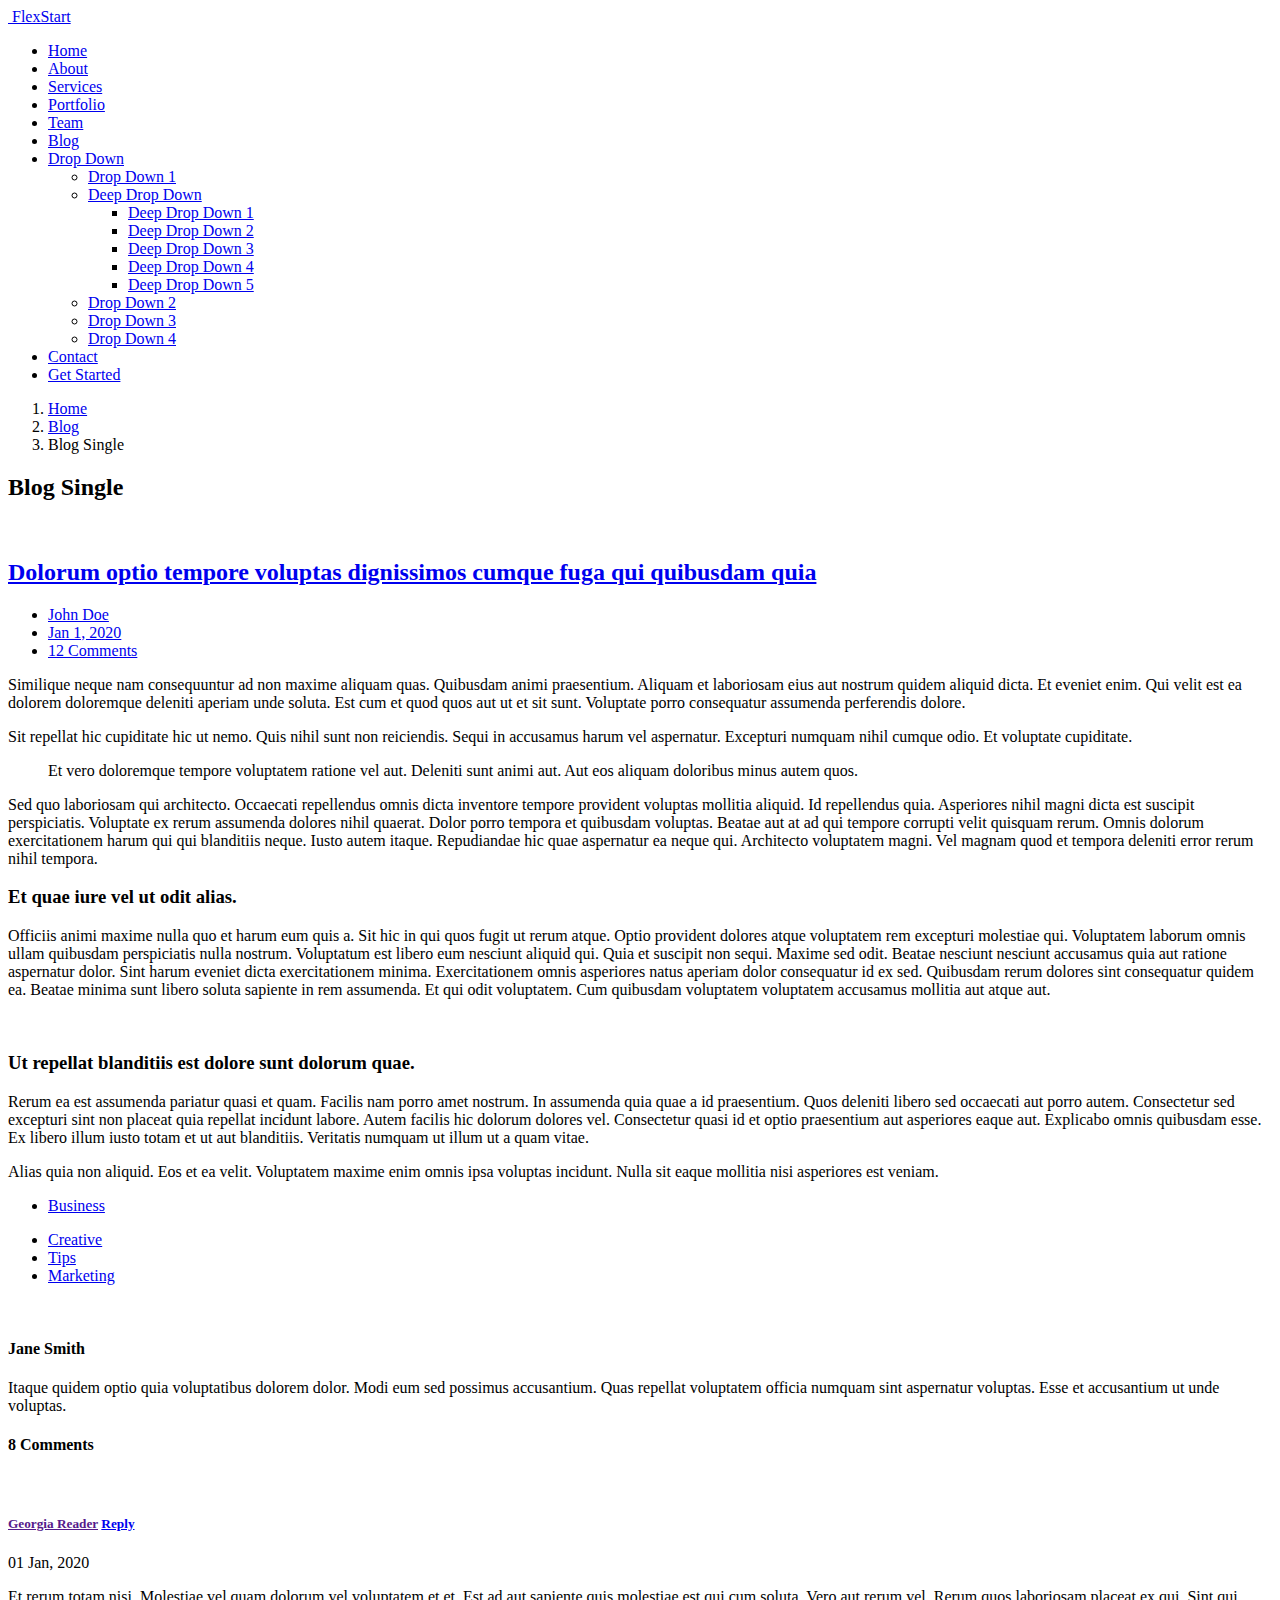
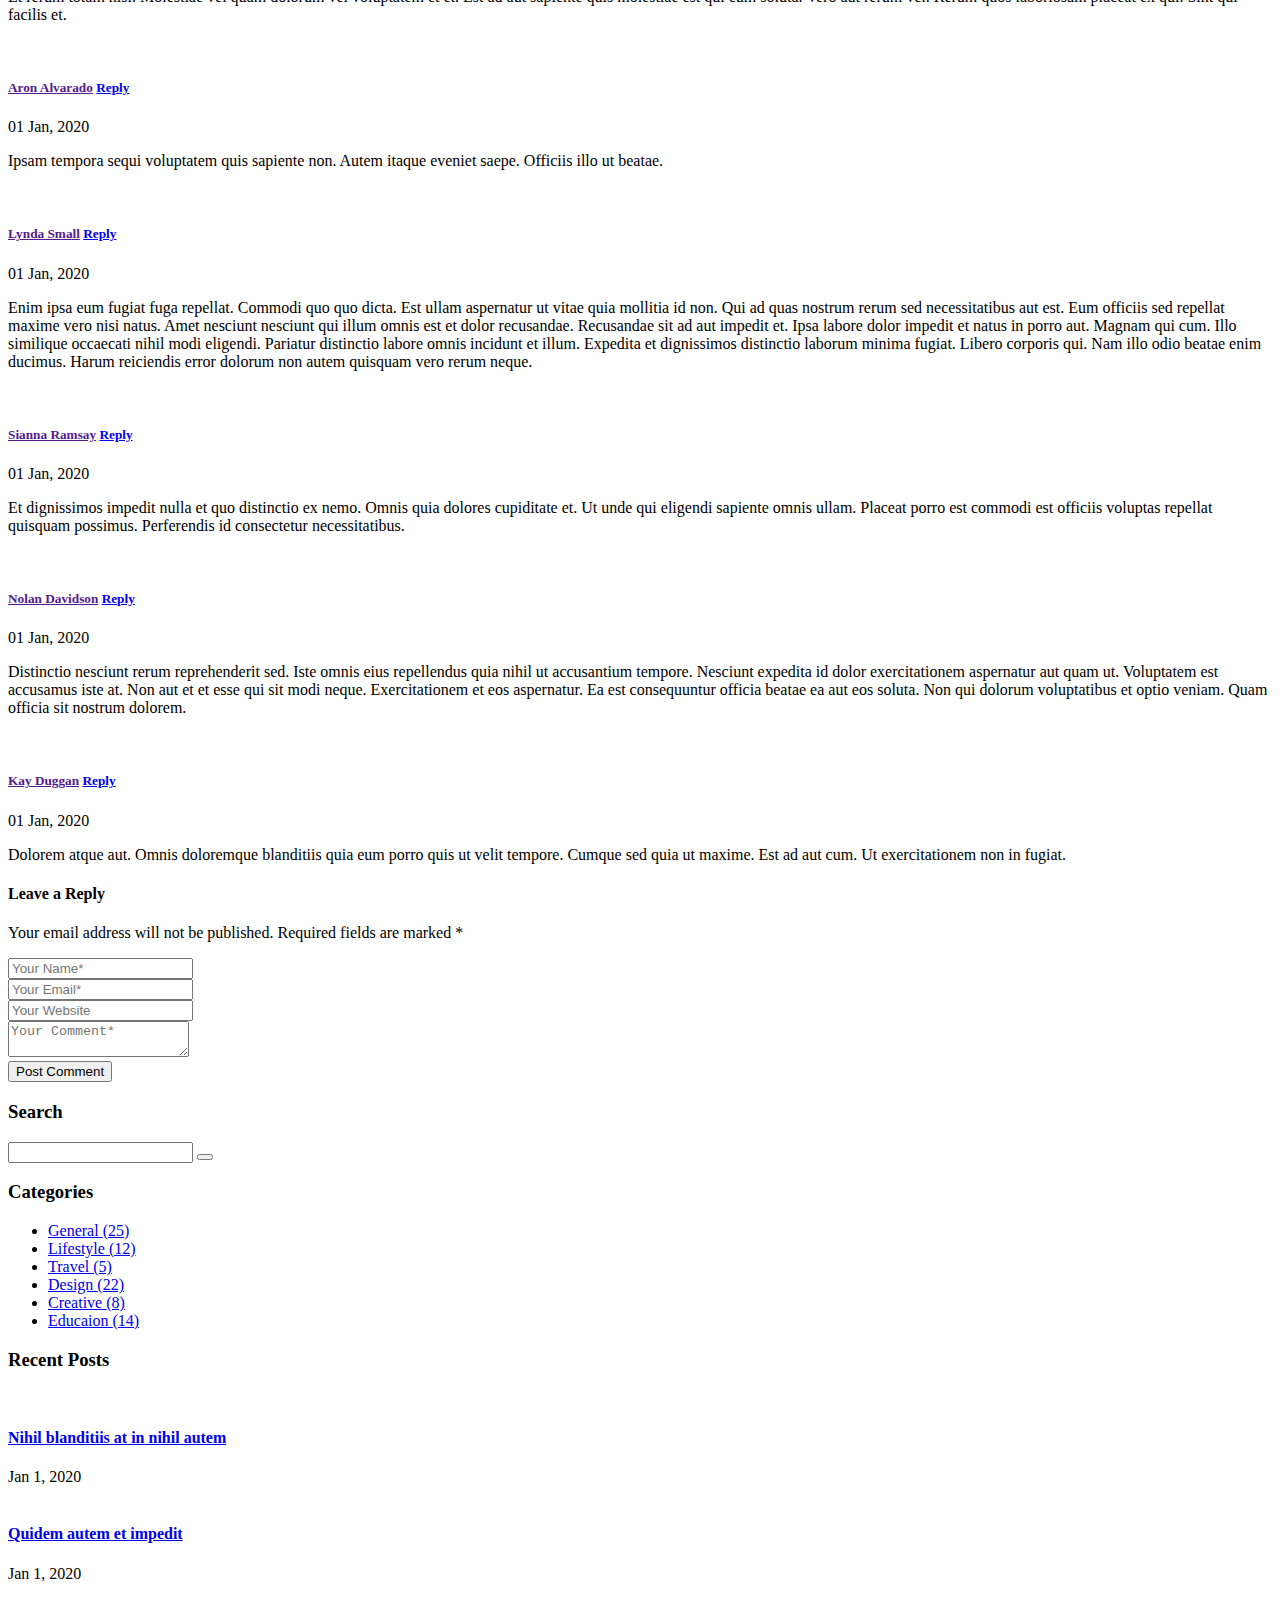
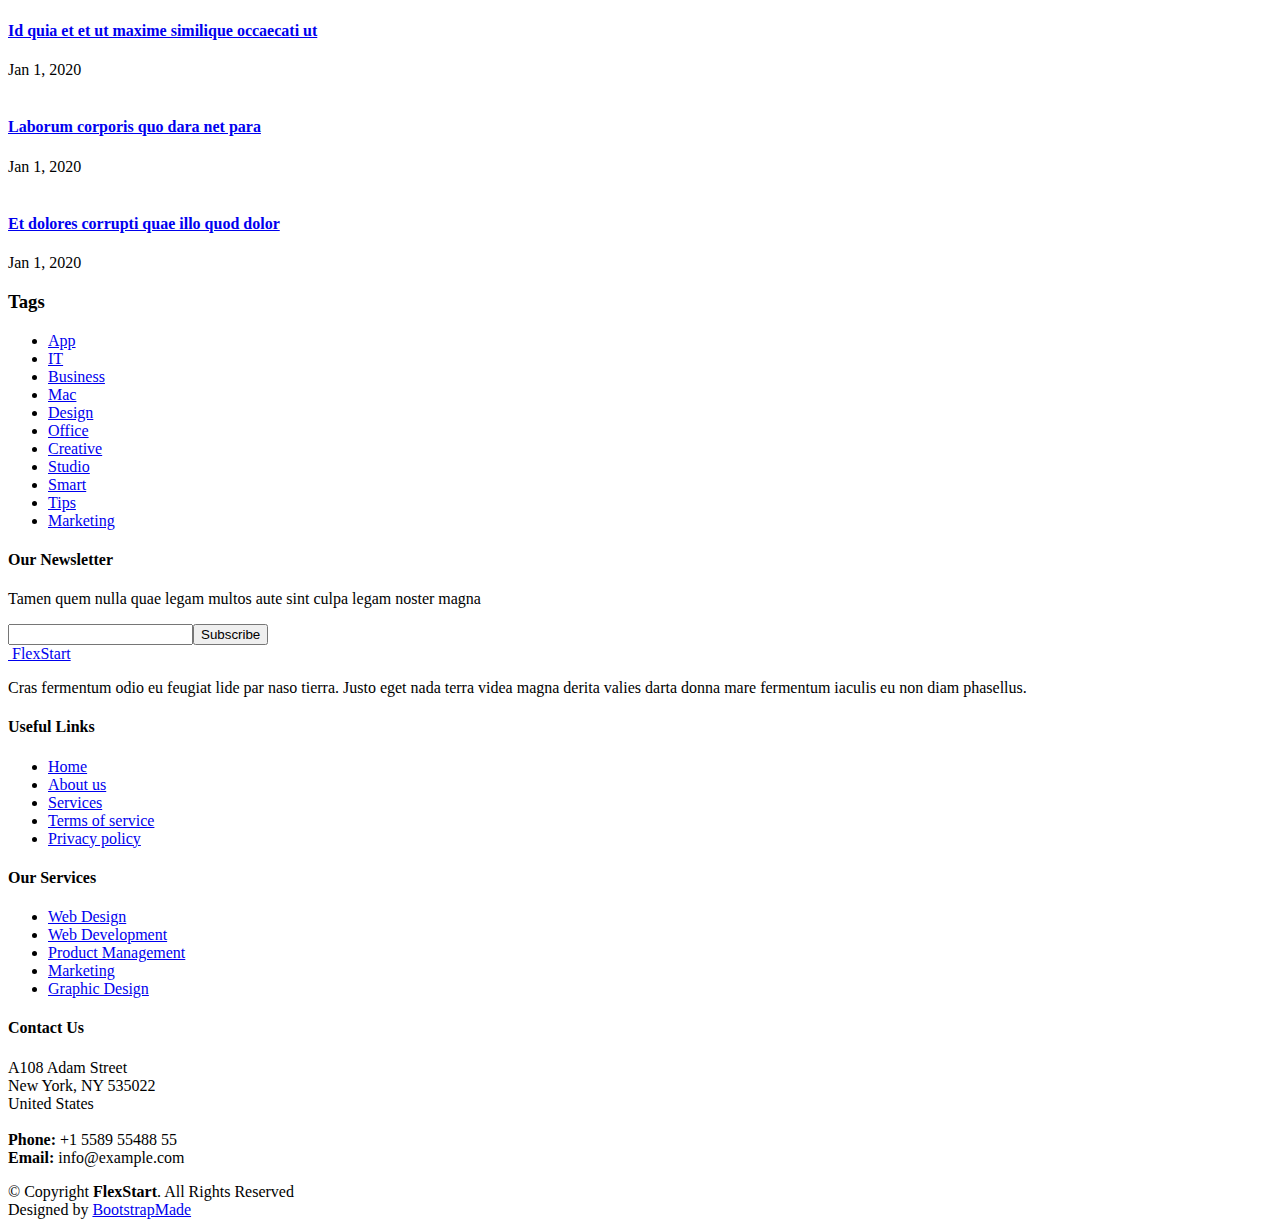
==== blog-single.html @ 3e629d36 "Add files via upload" ====
<!DOCTYPE html>
<html lang="en">

<head>
  <meta charset="utf-8">
  <meta content="width=device-width, initial-scale=1.0" name="viewport">

  <title>Blog Single - FlexStart Bootstrap Template</title>
  <meta content="" name="description">
  <meta content="" name="keywords">

  <!-- Favicons -->
  <link href="assets/img/favicon.png" rel="icon">
  <link href="assets/img/apple-touch-icon.png" rel="apple-touch-icon">

  <!-- Google Fonts -->
  <link href="https://fonts.googleapis.com/css?family=Open+Sans:300,300i,400,400i,600,600i,700,700i|Nunito:300,300i,400,400i,600,600i,700,700i|Poppins:300,300i,400,400i,500,500i,600,600i,700,700i" rel="stylesheet">

  <!-- Vendor CSS Files -->
  <link href="assets/vendor/aos/aos.css" rel="stylesheet">
  <link href="assets/vendor/bootstrap/css/bootstrap.min.css" rel="stylesheet">
  <link href="assets/vendor/bootstrap-icons/bootstrap-icons.css" rel="stylesheet">
  <link href="assets/vendor/glightbox/css/glightbox.min.css" rel="stylesheet">
  <link href="assets/vendor/remixicon/remixicon.css" rel="stylesheet">
  <link href="assets/vendor/swiper/swiper-bundle.min.css" rel="stylesheet">

  <!-- Template Main CSS File -->
  <link href="assets/css/style.css" rel="stylesheet">

  <!-- =======================================================
  * Template Name: FlexStart
  * Updated: Mar 10 2023 with Bootstrap v5.2.3
  * Template URL: https://bootstrapmade.com/flexstart-bootstrap-startup-template/
  * Author: BootstrapMade.com
  * License: https://bootstrapmade.com/license/
  ======================================================== -->
</head>

<body>

  <!-- ======= Header ======= -->
  <header id="header" class="header fixed-top">
    <div class="container-fluid container-xl d-flex align-items-center justify-content-between">

      <a href="index.html" class="logo d-flex align-items-center">
        <img src="assets/img/logo.png" alt="">
        <span>FlexStart</span>
      </a>

      <nav id="navbar" class="navbar">
        <ul>
          <li><a class="nav-link scrollto " href="#hero">Home</a></li>
          <li><a class="nav-link scrollto" href="#about">About</a></li>
          <li><a class="nav-link scrollto" href="#services">Services</a></li>
          <li><a class="nav-link scrollto" href="#portfolio">Portfolio</a></li>
          <li><a class="nav-link scrollto" href="#team">Team</a></li>
          <li><a class="active" href="blog.html">Blog</a></li>
          <li class="dropdown"><a href="#"><span>Drop Down</span> <i class="bi bi-chevron-down"></i></a>
            <ul>
              <li><a href="#">Drop Down 1</a></li>
              <li class="dropdown"><a href="#"><span>Deep Drop Down</span> <i class="bi bi-chevron-right"></i></a>
                <ul>
                  <li><a href="#">Deep Drop Down 1</a></li>
                  <li><a href="#">Deep Drop Down 2</a></li>
                  <li><a href="#">Deep Drop Down 3</a></li>
                  <li><a href="#">Deep Drop Down 4</a></li>
                  <li><a href="#">Deep Drop Down 5</a></li>
                </ul>
              </li>
              <li><a href="#">Drop Down 2</a></li>
              <li><a href="#">Drop Down 3</a></li>
              <li><a href="#">Drop Down 4</a></li>
            </ul>
          </li>
          <li><a class="nav-link scrollto" href="#contact">Contact</a></li>
          <li><a class="getstarted scrollto" href="#about">Get Started</a></li>
        </ul>
        <i class="bi bi-list mobile-nav-toggle"></i>
      </nav><!-- .navbar -->

    </div>
  </header><!-- End Header -->

  <main id="main">

    <!-- ======= Breadcrumbs ======= -->
    <section class="breadcrumbs">
      <div class="container">

        <ol>
          <li><a href="index.html">Home</a></li>
          <li><a href="blog.html">Blog</a></li>
          <li>Blog Single</li>
        </ol>
        <h2>Blog Single</h2>

      </div>
    </section><!-- End Breadcrumbs -->

    <!-- ======= Blog Single Section ======= -->
    <section id="blog" class="blog">
      <div class="container" data-aos="fade-up">

        <div class="row">

          <div class="col-lg-8 entries">

            <article class="entry entry-single">

              <div class="entry-img">
                <img src="assets/img/blog/blog-1.jpg" alt="" class="img-fluid">
              </div>

              <h2 class="entry-title">
                <a href="blog-single.html">Dolorum optio tempore voluptas dignissimos cumque fuga qui quibusdam quia</a>
              </h2>

              <div class="entry-meta">
                <ul>
                  <li class="d-flex align-items-center"><i class="bi bi-person"></i> <a href="blog-single.html">John Doe</a></li>
                  <li class="d-flex align-items-center"><i class="bi bi-clock"></i> <a href="blog-single.html"><time datetime="2020-01-01">Jan 1, 2020</time></a></li>
                  <li class="d-flex align-items-center"><i class="bi bi-chat-dots"></i> <a href="blog-single.html">12 Comments</a></li>
                </ul>
              </div>

              <div class="entry-content">
                <p>
                  Similique neque nam consequuntur ad non maxime aliquam quas. Quibusdam animi praesentium. Aliquam et laboriosam eius aut nostrum quidem aliquid dicta.
                  Et eveniet enim. Qui velit est ea dolorem doloremque deleniti aperiam unde soluta. Est cum et quod quos aut ut et sit sunt. Voluptate porro consequatur assumenda perferendis dolore.
                </p>

                <p>
                  Sit repellat hic cupiditate hic ut nemo. Quis nihil sunt non reiciendis. Sequi in accusamus harum vel aspernatur. Excepturi numquam nihil cumque odio. Et voluptate cupiditate.
                </p>

                <blockquote>
                  <p>
                    Et vero doloremque tempore voluptatem ratione vel aut. Deleniti sunt animi aut. Aut eos aliquam doloribus minus autem quos.
                  </p>
                </blockquote>

                <p>
                  Sed quo laboriosam qui architecto. Occaecati repellendus omnis dicta inventore tempore provident voluptas mollitia aliquid. Id repellendus quia. Asperiores nihil magni dicta est suscipit perspiciatis. Voluptate ex rerum assumenda dolores nihil quaerat.
                  Dolor porro tempora et quibusdam voluptas. Beatae aut at ad qui tempore corrupti velit quisquam rerum. Omnis dolorum exercitationem harum qui qui blanditiis neque.
                  Iusto autem itaque. Repudiandae hic quae aspernatur ea neque qui. Architecto voluptatem magni. Vel magnam quod et tempora deleniti error rerum nihil tempora.
                </p>

                <h3>Et quae iure vel ut odit alias.</h3>
                <p>
                  Officiis animi maxime nulla quo et harum eum quis a. Sit hic in qui quos fugit ut rerum atque. Optio provident dolores atque voluptatem rem excepturi molestiae qui. Voluptatem laborum omnis ullam quibusdam perspiciatis nulla nostrum. Voluptatum est libero eum nesciunt aliquid qui.
                  Quia et suscipit non sequi. Maxime sed odit. Beatae nesciunt nesciunt accusamus quia aut ratione aspernatur dolor. Sint harum eveniet dicta exercitationem minima. Exercitationem omnis asperiores natus aperiam dolor consequatur id ex sed. Quibusdam rerum dolores sint consequatur quidem ea.
                  Beatae minima sunt libero soluta sapiente in rem assumenda. Et qui odit voluptatem. Cum quibusdam voluptatem voluptatem accusamus mollitia aut atque aut.
                </p>
                <img src="assets/img/blog/blog-inside-post.jpg" class="img-fluid" alt="">

                <h3>Ut repellat blanditiis est dolore sunt dolorum quae.</h3>
                <p>
                  Rerum ea est assumenda pariatur quasi et quam. Facilis nam porro amet nostrum. In assumenda quia quae a id praesentium. Quos deleniti libero sed occaecati aut porro autem. Consectetur sed excepturi sint non placeat quia repellat incidunt labore. Autem facilis hic dolorum dolores vel.
                  Consectetur quasi id et optio praesentium aut asperiores eaque aut. Explicabo omnis quibusdam esse. Ex libero illum iusto totam et ut aut blanditiis. Veritatis numquam ut illum ut a quam vitae.
                </p>
                <p>
                  Alias quia non aliquid. Eos et ea velit. Voluptatem maxime enim omnis ipsa voluptas incidunt. Nulla sit eaque mollitia nisi asperiores est veniam.
                </p>

              </div>

              <div class="entry-footer">
                <i class="bi bi-folder"></i>
                <ul class="cats">
                  <li><a href="#">Business</a></li>
                </ul>

                <i class="bi bi-tags"></i>
                <ul class="tags">
                  <li><a href="#">Creative</a></li>
                  <li><a href="#">Tips</a></li>
                  <li><a href="#">Marketing</a></li>
                </ul>
              </div>

            </article><!-- End blog entry -->

            <div class="blog-author d-flex align-items-center">
              <img src="assets/img/blog/blog-author.jpg" class="rounded-circle float-left" alt="">
              <div>
                <h4>Jane Smith</h4>
                <div class="social-links">
                  <a href="https://twitters.com/#"><i class="bi bi-twitter"></i></a>
                  <a href="https://facebook.com/#"><i class="bi bi-facebook"></i></a>
                  <a href="https://instagram.com/#"><i class="biu bi-instagram"></i></a>
                </div>
                <p>
                  Itaque quidem optio quia voluptatibus dolorem dolor. Modi eum sed possimus accusantium. Quas repellat voluptatem officia numquam sint aspernatur voluptas. Esse et accusantium ut unde voluptas.
                </p>
              </div>
            </div><!-- End blog author bio -->

            <div class="blog-comments">

              <h4 class="comments-count">8 Comments</h4>

              <div id="comment-1" class="comment">
                <div class="d-flex">
                  <div class="comment-img"><img src="assets/img/blog/comments-1.jpg" alt=""></div>
                  <div>
                    <h5><a href="">Georgia Reader</a> <a href="#" class="reply"><i class="bi bi-reply-fill"></i> Reply</a></h5>
                    <time datetime="2020-01-01">01 Jan, 2020</time>
                    <p>
                      Et rerum totam nisi. Molestiae vel quam dolorum vel voluptatem et et. Est ad aut sapiente quis molestiae est qui cum soluta.
                      Vero aut rerum vel. Rerum quos laboriosam placeat ex qui. Sint qui facilis et.
                    </p>
                  </div>
                </div>
              </div><!-- End comment #1 -->

              <div id="comment-2" class="comment">
                <div class="d-flex">
                  <div class="comment-img"><img src="assets/img/blog/comments-2.jpg" alt=""></div>
                  <div>
                    <h5><a href="">Aron Alvarado</a> <a href="#" class="reply"><i class="bi bi-reply-fill"></i> Reply</a></h5>
                    <time datetime="2020-01-01">01 Jan, 2020</time>
                    <p>
                      Ipsam tempora sequi voluptatem quis sapiente non. Autem itaque eveniet saepe. Officiis illo ut beatae.
                    </p>
                  </div>
                </div>

                <div id="comment-reply-1" class="comment comment-reply">
                  <div class="d-flex">
                    <div class="comment-img"><img src="assets/img/blog/comments-3.jpg" alt=""></div>
                    <div>
                      <h5><a href="">Lynda Small</a> <a href="#" class="reply"><i class="bi bi-reply-fill"></i> Reply</a></h5>
                      <time datetime="2020-01-01">01 Jan, 2020</time>
                      <p>
                        Enim ipsa eum fugiat fuga repellat. Commodi quo quo dicta. Est ullam aspernatur ut vitae quia mollitia id non. Qui ad quas nostrum rerum sed necessitatibus aut est. Eum officiis sed repellat maxime vero nisi natus. Amet nesciunt nesciunt qui illum omnis est et dolor recusandae.

                        Recusandae sit ad aut impedit et. Ipsa labore dolor impedit et natus in porro aut. Magnam qui cum. Illo similique occaecati nihil modi eligendi. Pariatur distinctio labore omnis incidunt et illum. Expedita et dignissimos distinctio laborum minima fugiat.

                        Libero corporis qui. Nam illo odio beatae enim ducimus. Harum reiciendis error dolorum non autem quisquam vero rerum neque.
                      </p>
                    </div>
                  </div>

                  <div id="comment-reply-2" class="comment comment-reply">
                    <div class="d-flex">
                      <div class="comment-img"><img src="assets/img/blog/comments-4.jpg" alt=""></div>
                      <div>
                        <h5><a href="">Sianna Ramsay</a> <a href="#" class="reply"><i class="bi bi-reply-fill"></i> Reply</a></h5>
                        <time datetime="2020-01-01">01 Jan, 2020</time>
                        <p>
                          Et dignissimos impedit nulla et quo distinctio ex nemo. Omnis quia dolores cupiditate et. Ut unde qui eligendi sapiente omnis ullam. Placeat porro est commodi est officiis voluptas repellat quisquam possimus. Perferendis id consectetur necessitatibus.
                        </p>
                      </div>
                    </div>

                  </div><!-- End comment reply #2-->

                </div><!-- End comment reply #1-->

              </div><!-- End comment #2-->

              <div id="comment-3" class="comment">
                <div class="d-flex">
                  <div class="comment-img"><img src="assets/img/blog/comments-5.jpg" alt=""></div>
                  <div>
                    <h5><a href="">Nolan Davidson</a> <a href="#" class="reply"><i class="bi bi-reply-fill"></i> Reply</a></h5>
                    <time datetime="2020-01-01">01 Jan, 2020</time>
                    <p>
                      Distinctio nesciunt rerum reprehenderit sed. Iste omnis eius repellendus quia nihil ut accusantium tempore. Nesciunt expedita id dolor exercitationem aspernatur aut quam ut. Voluptatem est accusamus iste at.
                      Non aut et et esse qui sit modi neque. Exercitationem et eos aspernatur. Ea est consequuntur officia beatae ea aut eos soluta. Non qui dolorum voluptatibus et optio veniam. Quam officia sit nostrum dolorem.
                    </p>
                  </div>
                </div>

              </div><!-- End comment #3 -->

              <div id="comment-4" class="comment">
                <div class="d-flex">
                  <div class="comment-img"><img src="assets/img/blog/comments-6.jpg" alt=""></div>
                  <div>
                    <h5><a href="">Kay Duggan</a> <a href="#" class="reply"><i class="bi bi-reply-fill"></i> Reply</a></h5>
                    <time datetime="2020-01-01">01 Jan, 2020</time>
                    <p>
                      Dolorem atque aut. Omnis doloremque blanditiis quia eum porro quis ut velit tempore. Cumque sed quia ut maxime. Est ad aut cum. Ut exercitationem non in fugiat.
                    </p>
                  </div>
                </div>

              </div><!-- End comment #4 -->

              <div class="reply-form">
                <h4>Leave a Reply</h4>
                <p>Your email address will not be published. Required fields are marked * </p>
                <form action="">
                  <div class="row">
                    <div class="col-md-6 form-group">
                      <input name="name" type="text" class="form-control" placeholder="Your Name*">
                    </div>
                    <div class="col-md-6 form-group">
                      <input name="email" type="text" class="form-control" placeholder="Your Email*">
                    </div>
                  </div>
                  <div class="row">
                    <div class="col form-group">
                      <input name="website" type="text" class="form-control" placeholder="Your Website">
                    </div>
                  </div>
                  <div class="row">
                    <div class="col form-group">
                      <textarea name="comment" class="form-control" placeholder="Your Comment*"></textarea>
                    </div>
                  </div>
                  <button type="submit" class="btn btn-primary">Post Comment</button>

                </form>

              </div>

            </div><!-- End blog comments -->

          </div><!-- End blog entries list -->

          <div class="col-lg-4">

            <div class="sidebar">

              <h3 class="sidebar-title">Search</h3>
              <div class="sidebar-item search-form">
                <form action="">
                  <input type="text">
                  <button type="submit"><i class="bi bi-search"></i></button>
                </form>
              </div><!-- End sidebar search formn-->

              <h3 class="sidebar-title">Categories</h3>
              <div class="sidebar-item categories">
                <ul>
                  <li><a href="#">General <span>(25)</span></a></li>
                  <li><a href="#">Lifestyle <span>(12)</span></a></li>
                  <li><a href="#">Travel <span>(5)</span></a></li>
                  <li><a href="#">Design <span>(22)</span></a></li>
                  <li><a href="#">Creative <span>(8)</span></a></li>
                  <li><a href="#">Educaion <span>(14)</span></a></li>
                </ul>
              </div><!-- End sidebar categories-->

              <h3 class="sidebar-title">Recent Posts</h3>
              <div class="sidebar-item recent-posts">
                <div class="post-item clearfix">
                  <img src="assets/img/blog/blog-recent-1.jpg" alt="">
                  <h4><a href="blog-single.html">Nihil blanditiis at in nihil autem</a></h4>
                  <time datetime="2020-01-01">Jan 1, 2020</time>
                </div>

                <div class="post-item clearfix">
                  <img src="assets/img/blog/blog-recent-2.jpg" alt="">
                  <h4><a href="blog-single.html">Quidem autem et impedit</a></h4>
                  <time datetime="2020-01-01">Jan 1, 2020</time>
                </div>

                <div class="post-item clearfix">
                  <img src="assets/img/blog/blog-recent-3.jpg" alt="">
                  <h4><a href="blog-single.html">Id quia et et ut maxime similique occaecati ut</a></h4>
                  <time datetime="2020-01-01">Jan 1, 2020</time>
                </div>

                <div class="post-item clearfix">
                  <img src="assets/img/blog/blog-recent-4.jpg" alt="">
                  <h4><a href="blog-single.html">Laborum corporis quo dara net para</a></h4>
                  <time datetime="2020-01-01">Jan 1, 2020</time>
                </div>

                <div class="post-item clearfix">
                  <img src="assets/img/blog/blog-recent-5.jpg" alt="">
                  <h4><a href="blog-single.html">Et dolores corrupti quae illo quod dolor</a></h4>
                  <time datetime="2020-01-01">Jan 1, 2020</time>
                </div>

              </div><!-- End sidebar recent posts-->

              <h3 class="sidebar-title">Tags</h3>
              <div class="sidebar-item tags">
                <ul>
                  <li><a href="#">App</a></li>
                  <li><a href="#">IT</a></li>
                  <li><a href="#">Business</a></li>
                  <li><a href="#">Mac</a></li>
                  <li><a href="#">Design</a></li>
                  <li><a href="#">Office</a></li>
                  <li><a href="#">Creative</a></li>
                  <li><a href="#">Studio</a></li>
                  <li><a href="#">Smart</a></li>
                  <li><a href="#">Tips</a></li>
                  <li><a href="#">Marketing</a></li>
                </ul>
              </div><!-- End sidebar tags-->

            </div><!-- End sidebar -->

          </div><!-- End blog sidebar -->

        </div>

      </div>
    </section><!-- End Blog Single Section -->

  </main><!-- End #main -->

  <!-- ======= Footer ======= -->
  <footer id="footer" class="footer">

    <div class="footer-newsletter">
      <div class="container">
        <div class="row justify-content-center">
          <div class="col-lg-12 text-center">
            <h4>Our Newsletter</h4>
            <p>Tamen quem nulla quae legam multos aute sint culpa legam noster magna</p>
          </div>
          <div class="col-lg-6">
            <form action="" method="post">
              <input type="email" name="email"><input type="submit" value="Subscribe">
            </form>
          </div>
        </div>
      </div>
    </div>

    <div class="footer-top">
      <div class="container">
        <div class="row gy-4">
          <div class="col-lg-5 col-md-12 footer-info">
            <a href="index.html" class="logo d-flex align-items-center">
              <img src="assets/img/logo.png" alt="">
              <span>FlexStart</span>
            </a>
            <p>Cras fermentum odio eu feugiat lide par naso tierra. Justo eget nada terra videa magna derita valies darta donna mare fermentum iaculis eu non diam phasellus.</p>
            <div class="social-links mt-3">
              <a href="#" class="twitter"><i class="bi bi-twitter"></i></a>
              <a href="#" class="facebook"><i class="bi bi-facebook"></i></a>
              <a href="#" class="instagram"><i class="bi bi-instagram"></i></a>
              <a href="#" class="linkedin"><i class="bi bi-linkedin"></i></a>
            </div>
          </div>

          <div class="col-lg-2 col-6 footer-links">
            <h4>Useful Links</h4>
            <ul>
              <li><i class="bi bi-chevron-right"></i> <a href="#">Home</a></li>
              <li><i class="bi bi-chevron-right"></i> <a href="#">About us</a></li>
              <li><i class="bi bi-chevron-right"></i> <a href="#">Services</a></li>
              <li><i class="bi bi-chevron-right"></i> <a href="#">Terms of service</a></li>
              <li><i class="bi bi-chevron-right"></i> <a href="#">Privacy policy</a></li>
            </ul>
          </div>

          <div class="col-lg-2 col-6 footer-links">
            <h4>Our Services</h4>
            <ul>
              <li><i class="bi bi-chevron-right"></i> <a href="#">Web Design</a></li>
              <li><i class="bi bi-chevron-right"></i> <a href="#">Web Development</a></li>
              <li><i class="bi bi-chevron-right"></i> <a href="#">Product Management</a></li>
              <li><i class="bi bi-chevron-right"></i> <a href="#">Marketing</a></li>
              <li><i class="bi bi-chevron-right"></i> <a href="#">Graphic Design</a></li>
            </ul>
          </div>

          <div class="col-lg-3 col-md-12 footer-contact text-center text-md-start">
            <h4>Contact Us</h4>
            <p>
              A108 Adam Street <br>
              New York, NY 535022<br>
              United States <br><br>
              <strong>Phone:</strong> +1 5589 55488 55<br>
              <strong>Email:</strong> info@example.com<br>
            </p>

          </div>

        </div>
      </div>
    </div>

    <div class="container">
      <div class="copyright">
        &copy; Copyright <strong><span>FlexStart</span></strong>. All Rights Reserved
      </div>
      <div class="credits">
        <!-- All the links in the footer should remain intact. -->
        <!-- You can delete the links only if you purchased the pro version. -->
        <!-- Licensing information: https://bootstrapmade.com/license/ -->
        <!-- Purchase the pro version with working PHP/AJAX contact form: https://bootstrapmade.com/flexstart-bootstrap-startup-template/ -->
        Designed by <a href="https://bootstrapmade.com/">BootstrapMade</a>
      </div>
    </div>
  </footer><!-- End Footer -->

  <a href="#" class="back-to-top d-flex align-items-center justify-content-center"><i class="bi bi-arrow-up-short"></i></a>

  <!-- Vendor JS Files -->
  <script src="assets/vendor/purecounter/purecounter_vanilla.js"></script>
  <script src="assets/vendor/aos/aos.js"></script>
  <script src="assets/vendor/bootstrap/js/bootstrap.bundle.min.js"></script>
  <script src="assets/vendor/glightbox/js/glightbox.min.js"></script>
  <script src="assets/vendor/isotope-layout/isotope.pkgd.min.js"></script>
  <script src="assets/vendor/swiper/swiper-bundle.min.js"></script>
  <script src="assets/vendor/php-email-form/validate.js"></script>

  <!-- Template Main JS File -->
  <script src="assets/js/main.js"></script>

</body>

</html>
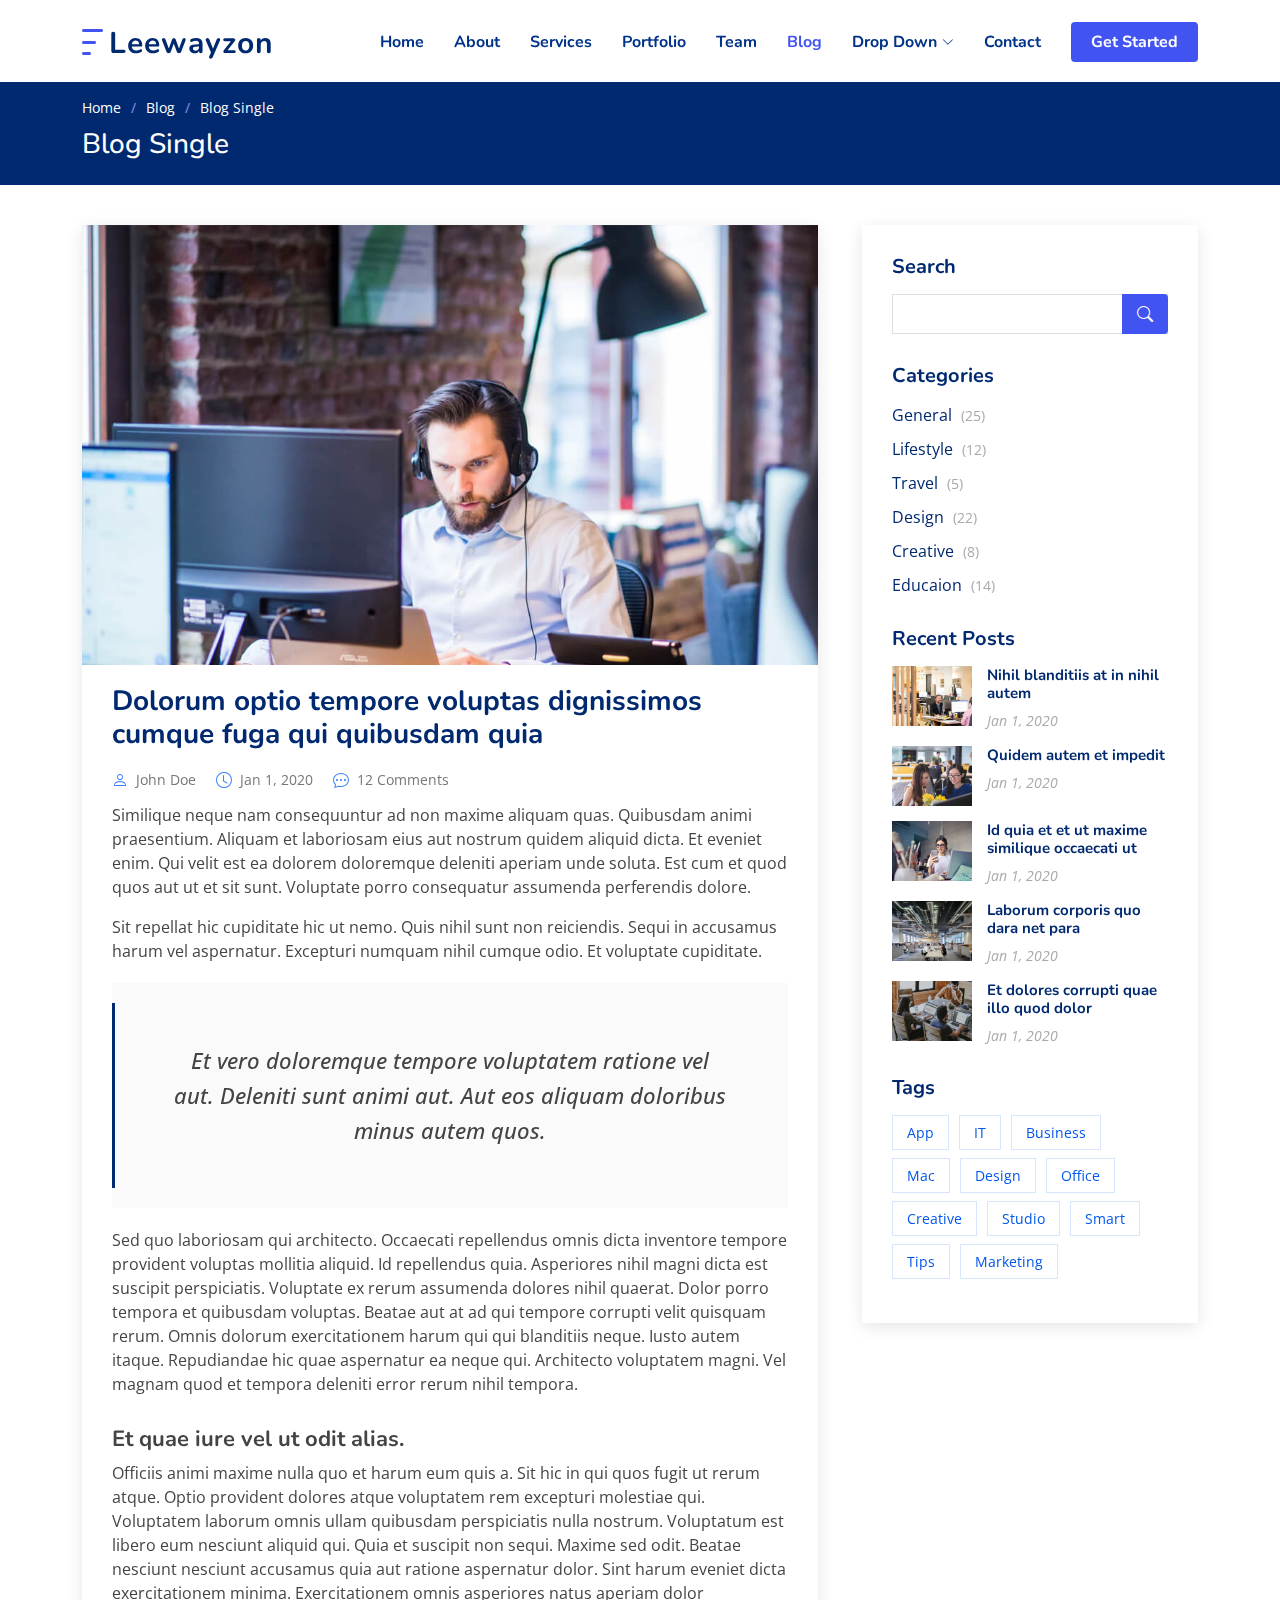
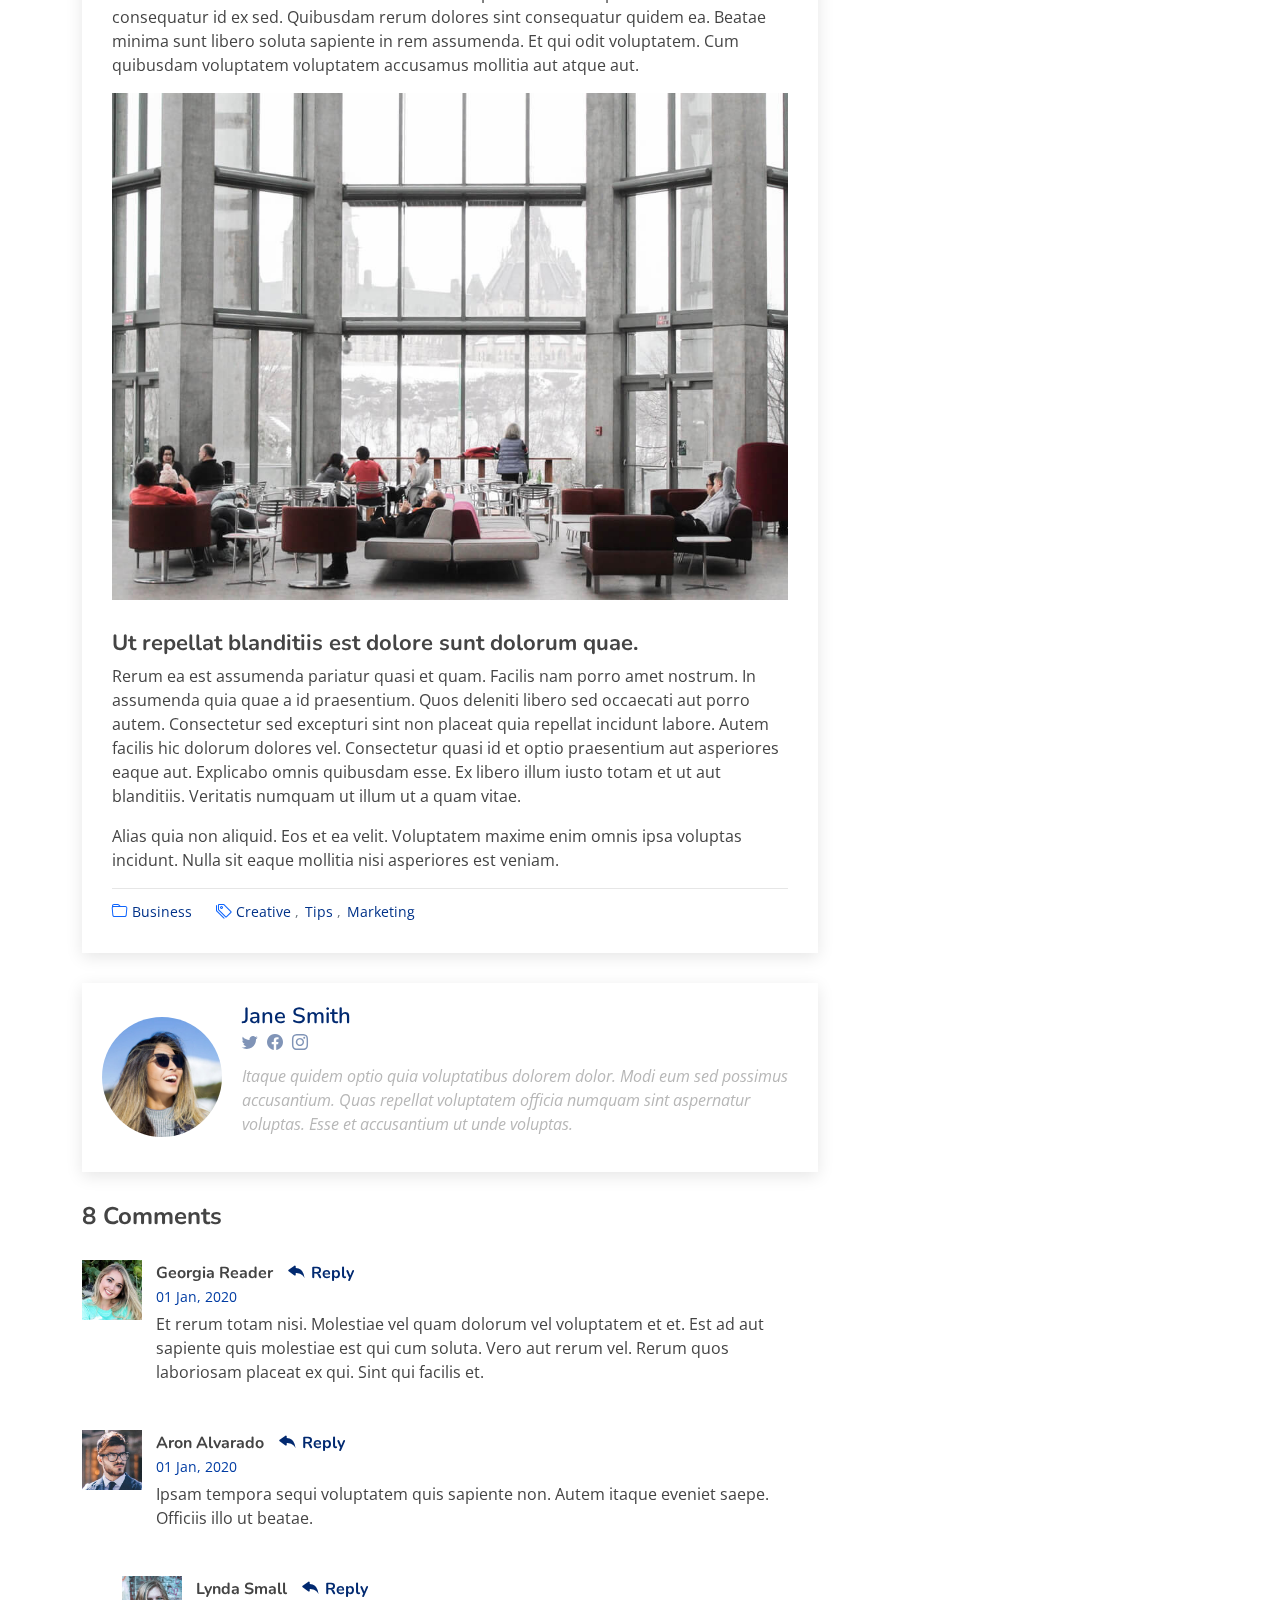
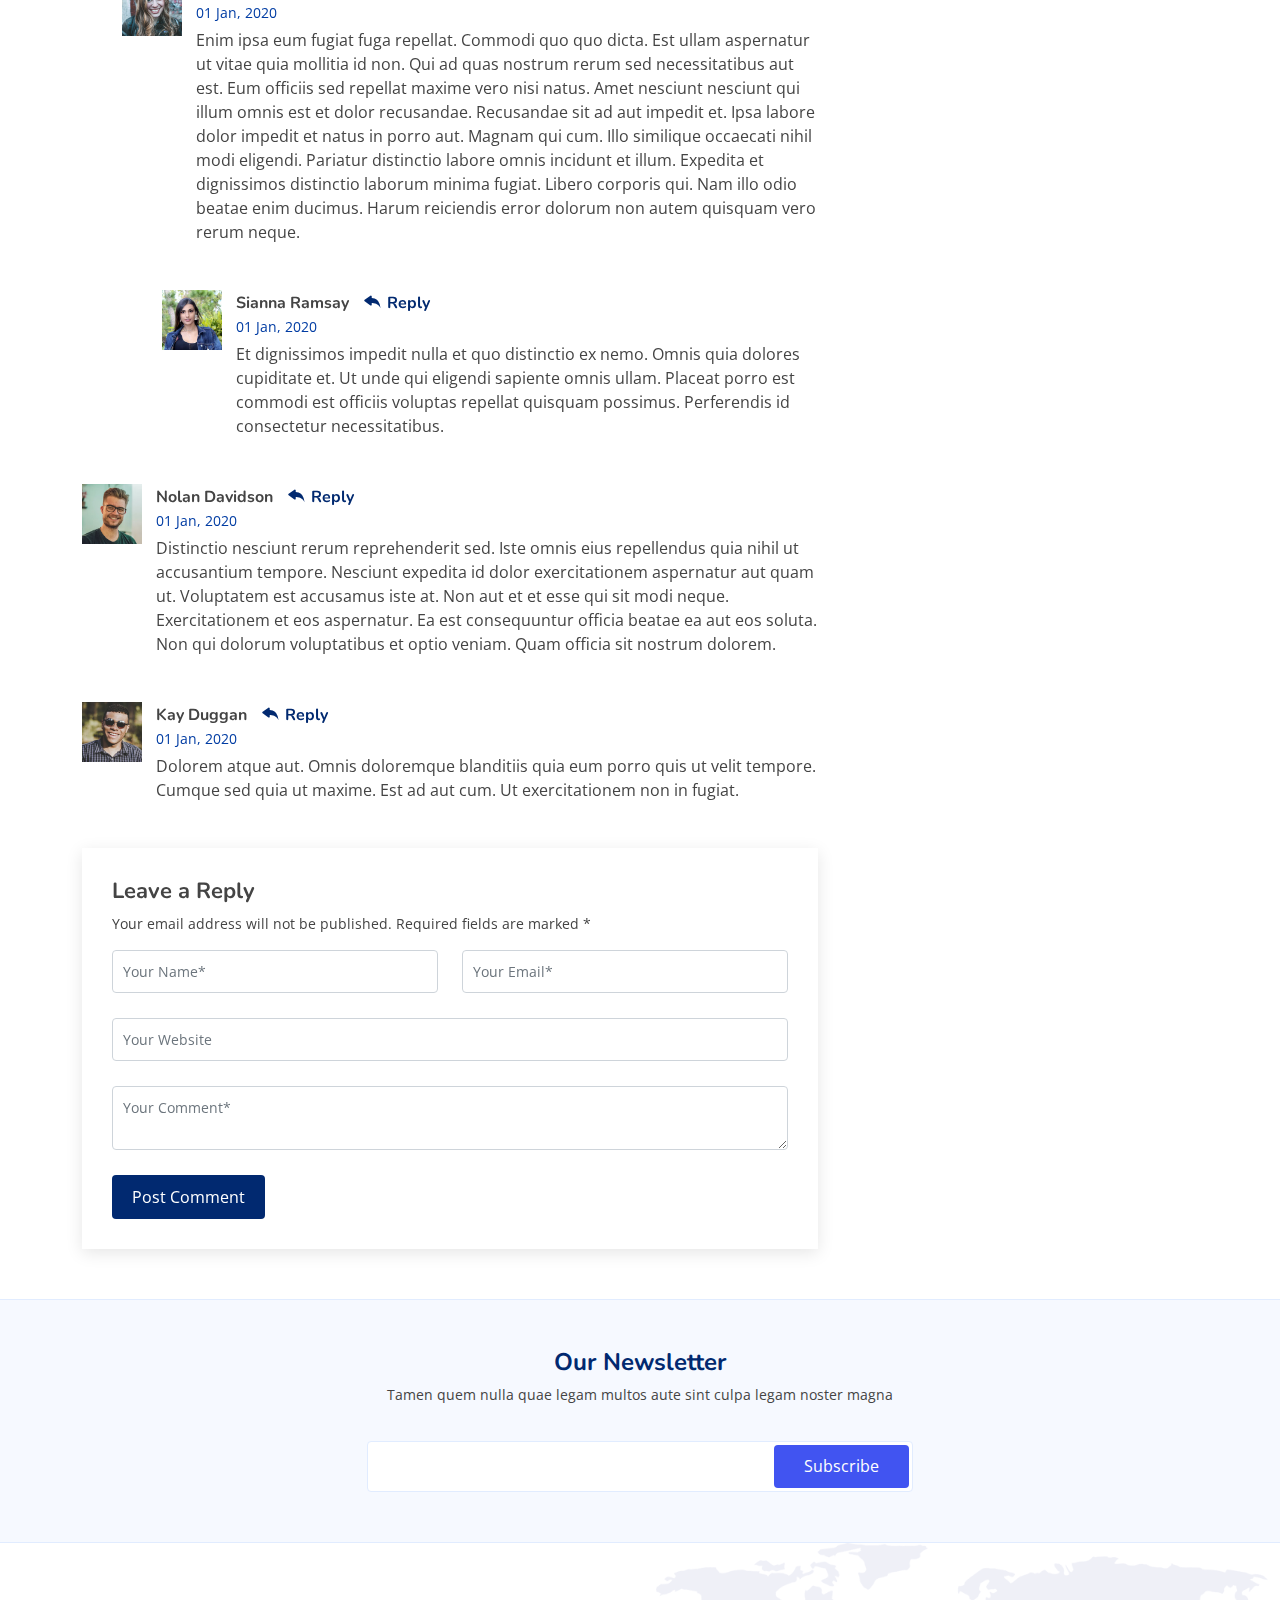
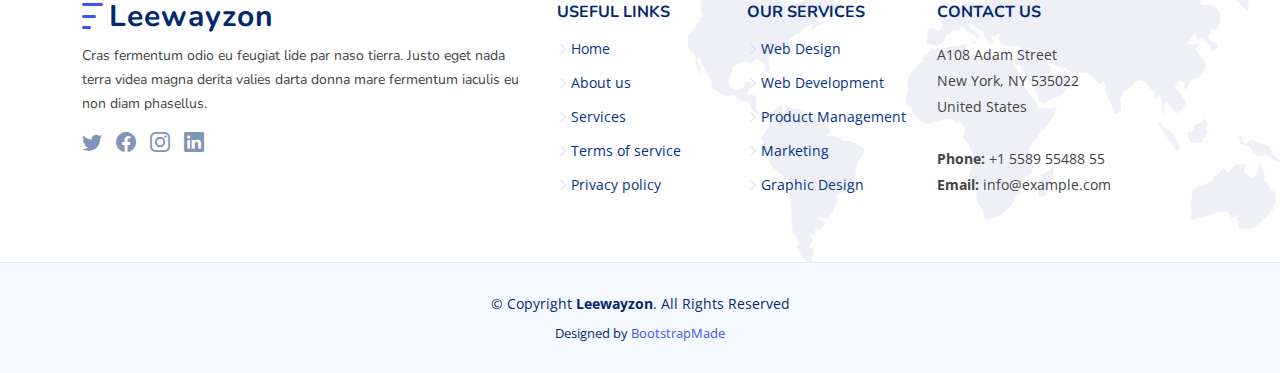
==== commit d6ac7eda: "Updated the code" ====
--- a/blog-single.html
+++ b/blog-single.html
@@ -5,7 +5,7 @@
   <meta charset="utf-8">
   <meta content="width=device-width, initial-scale=1.0" name="viewport">
 
-  <title>Blog Single - FlexStart Bootstrap Template</title>
+  <title>Blog Single - Leewayzon Bootstrap Template</title>
   <meta content="" name="description">
   <meta content="" name="keywords">
 
@@ -28,9 +28,9 @@
   <link href="assets/css/style.css" rel="stylesheet">
 
   <!-- =======================================================
-  * Template Name: FlexStart
-  * Updated: Mar 10 2023 with Bootstrap v5.2.3
-  * Template URL: https://bootstrapmade.com/flexstart-bootstrap-startup-template/
+  * Template Name: Leewayzon
+  * Updated: Mar 10 2023 with Bootstrap v5.2.3
+  * Template URL: https://bootstrapmade.com/Leewayzon-bootstrap-startup-template/
   * Author: BootstrapMade.com
   * License: https://bootstrapmade.com/license/
   ======================================================== -->
@@ -44,7 +44,7 @@
 
       <a href="index.html" class="logo d-flex align-items-center">
         <img src="assets/img/logo.png" alt="">
-        <span>FlexStart</span>
+        <span>Leewayzon</span>
       </a>
 
       <nav id="navbar" class="navbar">
@@ -431,7 +431,7 @@
           <div class="col-lg-5 col-md-12 footer-info">
             <a href="index.html" class="logo d-flex align-items-center">
               <img src="assets/img/logo.png" alt="">
-              <span>FlexStart</span>
+              <span>Leewayzon</span>
             </a>
             <p>Cras fermentum odio eu feugiat lide par naso tierra. Justo eget nada terra videa magna derita valies darta donna mare fermentum iaculis eu non diam phasellus.</p>
             <div class="social-links mt-3">
@@ -482,13 +482,13 @@
 
     <div class="container">
       <div class="copyright">
-        &copy; Copyright <strong><span>FlexStart</span></strong>. All Rights Reserved
+        &copy; Copyright <strong><span>Leewayzon</span></strong>. All Rights Reserved
       </div>
       <div class="credits">
         <!-- All the links in the footer should remain intact. -->
         <!-- You can delete the links only if you purchased the pro version. -->
         <!-- Licensing information: https://bootstrapmade.com/license/ -->
-        <!-- Purchase the pro version with working PHP/AJAX contact form: https://bootstrapmade.com/flexstart-bootstrap-startup-template/ -->
+        <!-- Purchase the pro version with working PHP/AJAX contact form: https://bootstrapmade.com/Leewayzon-bootstrap-startup-template/ -->
         Designed by <a href="https://bootstrapmade.com/">BootstrapMade</a>
       </div>
     </div>
